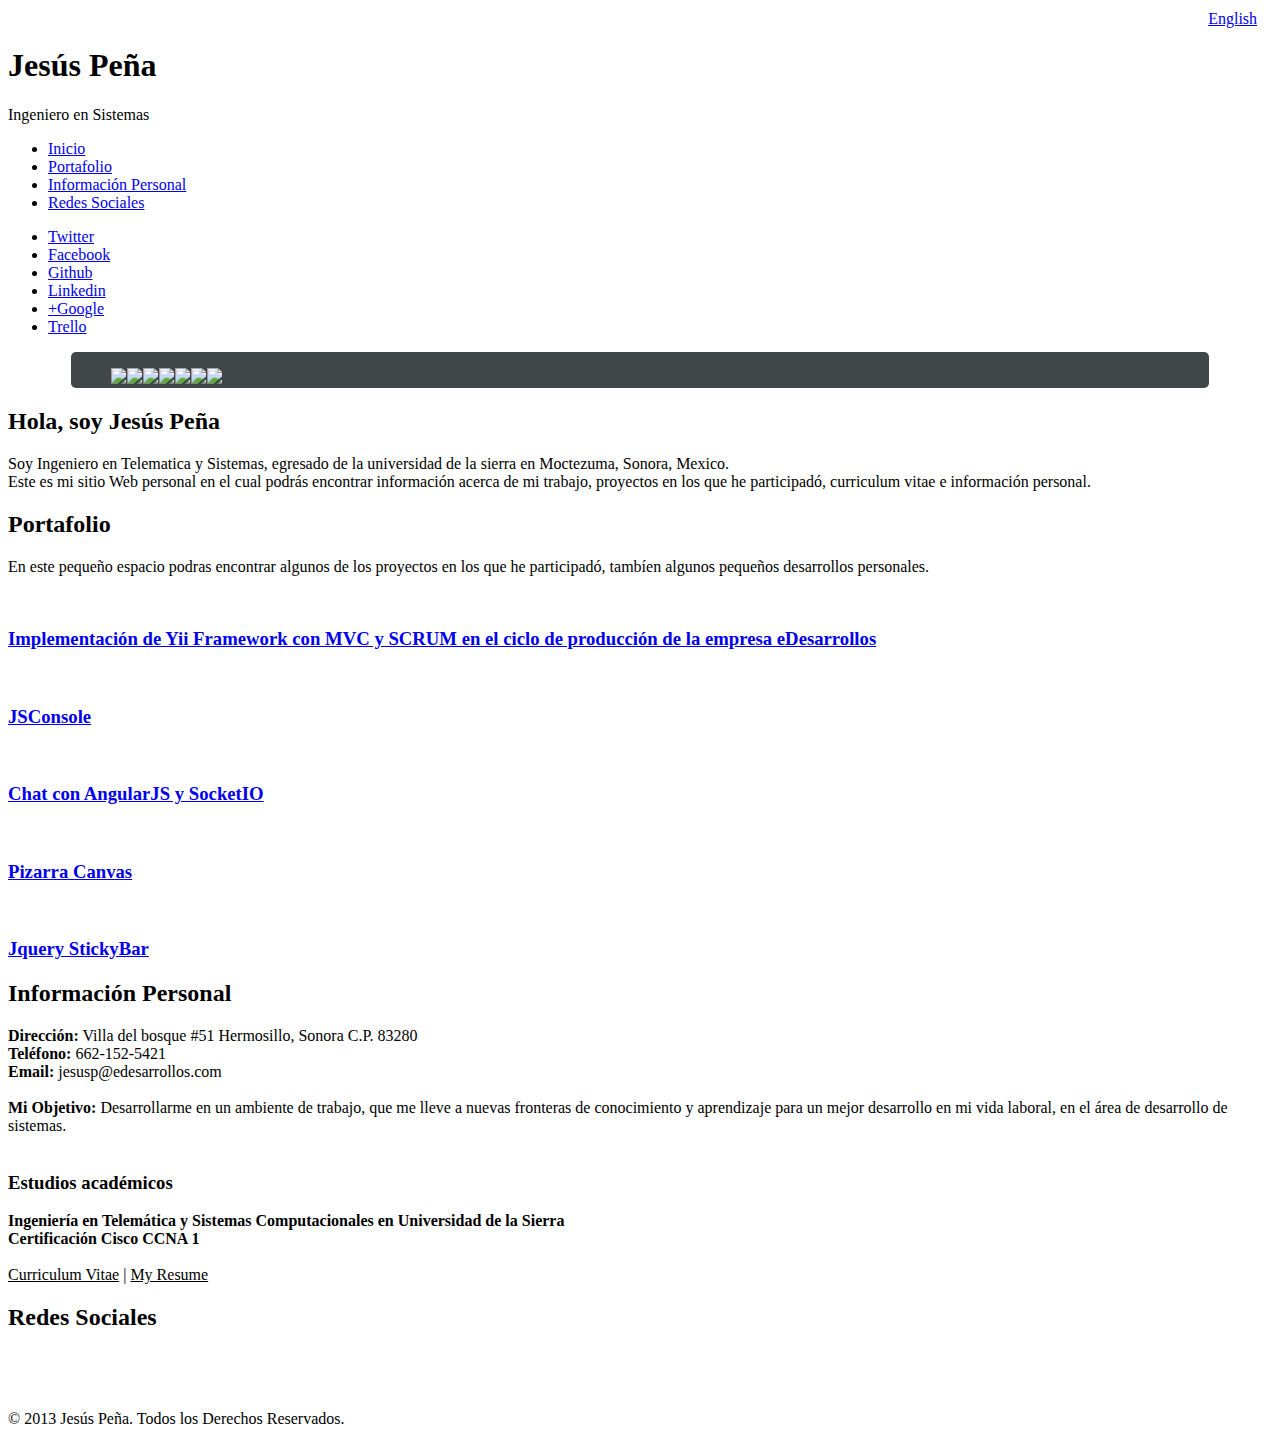
==== index.html @ 82dbad3f "first commit" ====
<!DOCTYPE HTML>
<!--
	Prologue 1.2 by HTML5 UP
	html5up.net | @n33co
	Free for personal and commercial use under the CCA 3.0 license (html5up.net/license)
-->
<html>
	<head>
		<title>Jesús Peña Cadena</title>
		<meta http-equiv="content-type" content="text/html; charset=utf-8" />
		<meta http-equiv="Content-Language" content="es" />
		<meta name="description" content="Sitio Web Personal" />
		<meta name="keywords" content="ingeniero, jesus peña, tepache, sonora" />
		<meta name="author" content="Jesús Peña Cadena" />
		<meta name="robots" content="all" />
		<meta name="copyright" content="JesusP" />
		<meta name="Reply-to" content="jesusp@edesarrollos.com" />
		<base href="http://jesusp.net" />
		<link href="http://fonts.googleapis.com/css?family=Source+Sans+Pro:200,300,400,600" rel="stylesheet" type="text/css" />
		<!--[if lte IE 8]><script src="js/html5shiv.js"></script><![endif]-->
		<script src="js/jquery.min.js"></script>
		<script src="js/skel.min.js"></script>
		<script src="js/skel-panels.min.js"></script>
		<script src="js/init.js"></script>
		<script src="js/unslider.min.js"></script>
		<noscript>
			<link rel="stylesheet" href="css/skel-noscript.css" />
			<link rel="stylesheet" href="css/style.css" />
			<link rel="stylesheet" href="css/style-wide.css" />
		</noscript>
		<!--[if lte IE 9]><link rel="stylesheet" href="css/ie9.css" /><![endif]-->
		<!--[if lte IE 8]><link rel="stylesheet" href="css/ie8.css" /><![endif]-->
	</head>
	<body>
<a class="button scrolly" style="position:absolute; top:5px; left:94%; padding:5px" href="en.html" >English</a>
		<!-- Header -->
			<div id="header" class="skel-panels-fixed">

				<div class="top">

					<!-- Logo -->
						<div id="logo">
							<span class="image avatar48"><img src="images/avatar.jpg" alt="" /></span>
							<h1 id="title">Jesús Peña </h1>
							<span class="byline">Ingeniero en Sistemas</span>
						</div>

					<!-- Nav -->
						<nav id="nav">
							<!--
							
								Prologue's nav expects links in one of two formats:
								
								1. Hash link (scrolls to a different section within the page)
								
								   <li><a href="#foobar" id="foobar-link" class="skel-panels-ignoreHref"><span class="fa fa-whatever-icon-you-want">Foobar</span></a></li>

								2. Standard link (sends the user to another page/site)

								   <li><a href="http://foobar.tld"><span class="fa fa-whatever-icon-you-want">Foobar</span></a></li>
							
							-->
							<ul>
								<li><a href="#top" id="top-link" class="skel-panels-ignoreHref"><span class="fa fa-home">Inicio</span></a></li>
								<li><a href="#portafolio" id="portfolio-link" class="skel-panels-ignoreHref"><span class="fa fa-th">Portafolio</span></a></li>
								<li><a href="#about" id="about-link" class="skel-panels-ignoreHref"><span class="fa fa-user">Información Personal</span></a></li>
								<li><a href="#contact" id="contact-link" class="skel-panels-ignoreHref"><span class="fa fa-globe">Redes Sociales</span></a></li>
							</ul>
						</nav>
						
				</div>
				
				<div class="bottom">

					<!-- Social Icons -->
						<ul class="icons">
							<li><a href="https://twitter.com/_JesusPC" class="fa fa-twitter-square solo"><span>Twitter</span></a></li>
							<li><a href="https://www.facebook.com/JesusPC21" class="fa fa-facebook-square solo"><span>Facebook</span></a></li>
							<li><a href="https://github.com/jesusp/" class="fa fa-github-square solo"><span>Github</span></a></li>
							<li><a href="https://mx.linkedin.com/in/jesuspc" class="fa fa-linkedin-square solo"><span>Linkedin</span></a></li>
							<li><a href="https://plus.google.com/+JesúsPeñaC" class="fa fa-google-plus-square solo"><span>+Google</span></a></li>
							<li><a href="https://trello.com/jesusp_" class="fa fa-trello solo"><span>Trello</span></a></li>
						</ul>
				
				</div>
			
			</div>

		<!-- Main -->
			<div id="main">
			
				<!-- Intro -->
					<section id="top" class="one">
						<div class="container">

						<div style="margin:0 auto; margin-top:5px; border-radius:5px; max-width:90%; height:30%; background:#414749">
							
							<div class="banner">
							<ul>
							<li><img src="images/imagen1.jpg"></li>
							<li><img src="images/imagen2.jpg"></li>
							<li><img src="images/imagen3.jpg"></li>
							<li><img src="images/imagen4.png"></li>
							<li><img src="images/imagen5.png"></li>
							<li><img src="images/imagen6.jpg"></li>
							<li><img src="images/imagen7.png"></li></ul>
							</div>
						</div>
							<header>
								<h2 class="alt">Hola, soy Jesús Peña</h2>
							</header>
							
							<p>Soy Ingeniero en Telematica y Sistemas, egresado de la universidad de la sierra en Moctezuma, Sonora, Mexico.
							<br>Este es mi sitio Web personal en el cual podrás encontrar información acerca de mi trabajo, proyectos en los que he participadó, curriculum vitae e información personal.</p>

							<!--<footer>
								<a href="#portfolio" class="button scrolly">Portafolio</a>
							</footer>-->

						</div>
					</section>
					
					
				<!-- Portfolio -->
					<section id="portafolio" class="two">
						<div class="container">
							<header>
								<h2>Portafolio</h2>
							</header>
							
							<p>En este pequeño espacio podras encontrar algunos de los proyectos en los que he participadó, tambíen algunos pequeños desarrollos personales.</p>
						
							<div class="row">
								<div class="4u">
									<article class="item">
										<a href="files/Proyecto_Estadia.pdf" class="image full">
										<img src="images/yii.png" alt="" /></a>
										<header>
										<a href="files/Proyecto_Estadia.pdf">
											<h3>Implementación de Yii Framework con MVC y SCRUM en el ciclo de producción de la empresa eDesarrollos</h3>
											</a>
										</header>
									</article>
									
								</div>
								<div class="4u">
								<article class="item">
										<a href="http://jsconsole.jesusp.net" class="image full">
										<img src="images/console.png" alt="" /></a>
										<header>
										<a href="http://jsconsole.jesusp.net" >
											<h3>JSConsole</h3>
											</a>
										</header>
									</article>
									
									<article class="item">
										<a href="http://github.com/jesusp/NodeChat" class="image full">
										<img src="images/angularNode.jpg" alt="" /></a>
										<header>
										<a href="http://github.com/jesusp/NodeChat" >
											<h3>Chat con AngularJS y SocketIO</h3>
											</a>
										</header>
									</article>
								</div>
								<div class="4u">
									<article class="item">
										<a href="http://github.com/jesusp/PizarraCanvas" class="image full">
										<img src="images/pizarra.jpg" alt="" /></a>
										<header>
										<a href="http://github.com/jesusp/PizarraCanvas" >
											<h3>Pizarra Canvas</h3>
										</a>
										</header>
									</article>
									<article class="item">
										<a href="http://github.com/jesusp/StickyBar" class="image full">
										<img src="images/stickybar.jpg" alt="" /></a>
										<header>
										<a href="http://github.com/jesusp/StickyBar" >
											<h3>Jquery StickyBar</h3>
											</a>
										</header>
									</article>
								</div>
							
							</div>

						</div>
					</section>

				<!-- About Me -->
					<section id="about" class="three">
						<div class="container">

							<header>
								<h2>Información Personal</h2>
							</header>
							<p style="text-align:left">
							<b>Dirección:</b> Villa del bosque #51 Hermosillo, Sonora C.P. 83280 <br>

							<b>Teléfono:</b> 662-152-5421 <br>
									         
							<b>Email:</b> jesusp@edesarrollos.com<br><br>

							<b>Mi Objetivo:</b> Desarrollarme en un ambiente de trabajo, que me lleve a nuevas fronteras de conocimiento y aprendizaje para un mejor desarrollo en mi vida laboral, en el área de desarrollo de sistemas. <br><br>

							<h3>Estudios académicos</h3>
							<b>Ingeniería en Telemática y Sistemas Computacionales en Universidad de la Sierra</b><br>
							<b> Certificación Cisco CCNA 1</b>
							<br><br>

							<a class="linkk" href="files/Curriculum.pdf">Curriculum Vitae</a> | 
							<a class="linkk" href="files/Resume.pdf">My Resume</a>

							</p>

						</div>
					</section>
			
				<!-- Contact -->
					<section id="contact" class="four">
						<div class="container">

							<header>
								<h2>Redes Sociales</h2>
							</header>
							<div style="width: 100%; margin-left:7%">
								<div class="2u elemento">
									<article class="item">
										<a href="https://mx.linkedin.com/in/jesuspc" class="image full">
											<img src="images/linkedin.png" alt="" />
										</a>
									</article>
								</div>
						
								<div class="2u elemento">
									<article class="item">
										<a href="https://trello.com/jesusp_" class="image full">
											<img src="images/trello.png" alt="" />
										</a>
									</article>
								</div>
						
								<div class="2u elemento">
									<article class="item">
										<a href="https://github.com/jesusp/" class="image full">
											<img src="images/github.png" alt="" />
										</a>
									</article>
								</div>
							
								<div class="2u elemento">
									<article class="item">
										<a href="https://twitter.com/_JesusPC" class="image full">
											<img src="images/twitter.png" alt="" />
										</a>
									</article>
								</div>
							
								<div class="2u elemento">
									<article class="item">
										<a href="https://www.facebook.com/JesusPC21" class="image full">
											<img src="images/facebook.png" alt="" />
										</a>
									</article>
								</div>
							</div>
						</div>
					</section>
			
			</div>

		<!-- Footer -->
			<div id="footer">
				
				<!-- Copyright -->
					<div class="copyright">
						<p>&copy; 2013 Jesús Peña. Todos los Derechos Reservados.</p>
					</div>
				
			</div>

	</body>
</html>
<style type="text/css">
	.linkk{
		color:black;

	}

	.linkk:hover{
		color:blue;
		font-weight: bold;
	}
	.banner { 
		position: relative; 
		overflow: auto; 
		
	}
    .banner li { 
    	list-style: none;
    	max-height: 350px;
    	max-width: 100%;

     }
    .banner ul li { float: left; }
    .banner ul li img{
    	max-width: 90%;
    	max-height: 100%;
    }

    .elemento{
    	display: inline-block !important;
    	width: 13%;
    	margin: 1%;
    }
    @media screen and (max-width:1000px){
    	.elemento{
    		width: 30% !important;
    	}
    }

</style>
<script>
	$(function() {
    $('.banner').unslider({
	speed: 500,               //  The speed to animate each slide (in milliseconds)
	delay: 6000,              //  The delay between slide animations (in milliseconds)
	complete: function() {},  //  A function that gets called after every slide animation
	keys: true,               //  Enable keyboard (left, right) arrow shortcuts
	dots: true,               //  Display dot navigation
	fluid: true             //  Support responsive design. May break non-responsive designs
});
});
</script>
---- css/skel-noscript.css ----
/* Resets (http://meyerweb.com/eric/tools/css/reset/ | v2.0 | 20110126 | License: none (public domain)) */

	html,body,div,span,applet,object,iframe,h1,h2,h3,h4,h5,h6,p,blockquote,pre,a,abbr,acronym,address,big,cite,code,del,dfn,em,img,ins,kbd,q,s,samp,small,strike,strong,sub,sup,tt,var,b,u,i,center,dl,dt,dd,ol,ul,li,fieldset,form,label,legend,table,caption,tbody,tfoot,thead,tr,th,td,article,aside,canvas,details,embed,figure,figcaption,footer,header,hgroup,menu,nav,output,ruby,section,summary,time,mark,audio,video{margin:0;padding:0;border:0;font-size:100%;font:inherit;vertical-align:baseline;}article,aside,details,figcaption,figure,footer,header,hgroup,menu,nav,section{display:block;}body{line-height:1;}ol,ul{list-style:none;}blockquote,q{quotes:none;}blockquote:before,blockquote:after,q:before,q:after{content:'';content:none;}table{border-collapse:collapse;border-spacing:0;}body{-webkit-text-size-adjust:none}

/* Box Model */

	*, *:before, *:after {
		-moz-box-sizing: border-box;
		-webkit-box-sizing: border-box;
		-o-box-sizing: border-box;
		-ms-box-sizing: border-box;
		box-sizing: border-box;
	}

/* Container */

	body {
		min-width: 1200px;
	}

	.container {
		width: 1200px;
		margin-left: auto;
		margin-right: auto;
	}

	/* Modifiers */
	
		.container.small {
			width: 900px;
		}

		.container.big {
			width: 100%;
			max-width: 1500px;
			min-width: 1200px;
		}

/* Grid */

	/* Cells */

		.\31 2u { width: 100% }
		.\31 1u { width: 91.6666666667% }
		.\31 0u { width: 83.3333333333% }
		.\39 u { width: 75% }
		.\38 u { width: 66.6666666667% }
		.\37 u { width: 58.3333333333% }
		.\36 u { width: 50% }
		.\35 u { width: 41.6666666667% }
		.\34 u { width: 33.3333333333% }
		.\33 u { width: 25% }
		.\32 u { width: 16.6666666667% }
		.\31 u { width: 8.3333333333% }
		.\-11u { margin-left: 91.6666666667% }
		.\-10u { margin-left: 83.3333333333% }
		.\-9u { margin-left: 75% }
		.\-8u { margin-left: 66.6666666667% }
		.\-7u { margin-left: 58.3333333333% }
		.\-6u { margin-left: 50% }
		.\-5u { margin-left: 41.6666666667% }
		.\-4u { margin-left: 33.3333333333% }
		.\-3u { margin-left: 25% }
		.\-2u { margin-left: 16.6666666667% }
		.\-1u { margin-left: 8.3333333333% }

		.row > * {
			padding: 40px 0 0 40px;
			float: left;
			-moz-box-sizing: border-box;
			-webkit-box-sizing: border-box;
			-o-box-sizing: border-box;
			-ms-box-sizing: border-box;
			box-sizing: border-box;
		}

		.row + .row > * {
			padding-top: 40px;
		}

		.row {
			margin-left: -40px;
		}

	/* Rows */

		.row:after {
			content: '';
			display: block;
			clear: both;
			height: 0;
		}

		.row:first-child > * {
			padding-top: 0;
		}

		.row > * {
			padding-top: 0;
		}

		/* Modifiers */

			/* Flush */

				.row.flush {
					margin-left: 0;
				}

				.row.flush > * {
					padding: 0 !important;
				}

			/* Quarter */

				.row.quarter > * {
					padding: 10px 0 0 10px;
				}

				.row.quarter + .row.quarter > * {
					padding-top: 10px;
				}

				.row.quarter {
					margin-left: -10px;
				}

			/* Half */

				.row.half > * {
					padding: 20px 0 0 20px;
				}

				.row.half + .row.half > * {
					padding-top: 20px;
				}

				.row.half {
					margin-left: -20px;
				}

			/* One and (a) Half */

				.row.oneandhalf > * {
					padding: 60px 0 0 60px;
				}

				.row.oneandhalf + .row.oneandhalf > * {
					padding-top: 60px;
				}

				.row.oneandhalf {
					margin-left: -60px;
				}

			/* Double */

				.row.double > * {
					padding: 80px 0 0 80px;
				}

				.row.double + .row.double > * {
					padding-top: 80px;
				}

				.row.double {
					margin-left: -80px;
				}
---- css/style.css ----
@charset 'UTF-8';

@font-face{font-family:'FontAwesome';src:url('font/fontawesome-webfont.eot?v=4.0.1');src:url('font/fontawesome-webfont.eot?#iefix&v=4.0.1') format('embedded-opentype'),url('font/fontawesome-webfont.woff?v=4.0.1') format('woff'),url('font/fontawesome-webfont.ttf?v=4.0.1') format('truetype'),url('font/fontawesome-webfont.svg?v=4.0.1#fontawesomeregular') format('svg');font-weight:normal;font-style:normal}

/*
	Prologue 1.2 by HTML5 UP
	html5up.net | @n33co
	Free for personal and commercial use under the CCA 3.0 license (html5up.net/license)
*/

/*********************************************************************************/
/* Basic                                                                         */
/*********************************************************************************/

	body
	{
		background: #fff;
	}

	body,input,textarea,select
	{
		font-family: 'Source Sans Pro', sans-serif;
		font-size: 19pt;
		font-weight: 300;
		line-height: 1.75em;
		color: #2B2B2B;
		-webkit-text-stroke: 0.15px;
	}

	h1,h2,h3,h4,h5,h6
	{
		font-weight: 200;
		color: #666;
		line-height: 1.5em;
	}
	
		h1 a, h2 a, h3 a, h4 a, h5 a, h6 a
		{
			color: inherit;
			text-decoration: none;
		}

		h1 strong, h2 strong, h3 strong, h4 strong, h5 strong, h6 strong
		{
			font-weight: 300;
		}
		
		h2
		{
			font-size: 2em;
			letter-spacing: -1px;
		}
		
			h2.alt
			{
				color: #888;
			}
			
			h2.alt strong
			{
				color: #666;
			}

		h3
		{
			font-size: 1.5em;
		}

	header
	{
		margin: 0 0 2em 0;
	}

	footer
	{
		margin: 2em 0 0 0;
	}

	strong, b
	{
		font-weight: 300;
		color: #666;
	}
	
	em, i
	{
		font-style: italic;
	}

	a
	{
		text-decoration: none;
		color: inherit;
		border-bottom: dotted 1px rgba(128,128,128,0.5);
		-moz-transition: color 0.35s ease-in-out, border-bottom-color 0.35s ease-in-out;
		-webkit-transition: color 0.35s ease-in-out, border-bottom-color 0.35s ease-in-out;
		-o-transition: color 0.35s ease-in-out, border-bottom-color 0.35s ease-in-out;
		-ms-transition: color 0.35s ease-in-out, border-bottom-color 0.35s ease-in-out;
		transition: color 0.35s ease-in-out, border-bottom-color 0.35s ease-in-out;
		outline: 0;
	}

		a:hover
		{
			color: #2B3492;
			border-bottom-color: rgba(255,255,255,0);
		}

	sub
	{
		position: relative;
		top: 0.5em;
		font-size: 0.8em;
	}
	
	sup
	{
		position: relative;
		top: -0.5em;
		font-size: 0.8em;
	}
	
	hr
	{
		border: 0;
		border-top: solid 1px #ddd;
	}
	
	blockquote
	{
		border-left: solid 0.5em #ddd;
		padding: 1em 0 1em 2em;
		font-style: italic;
	}
	
	p, ul, ol, dl, table
	{
		margin-bottom: 2em;
	}

	br.clear
	{
		clear: both;
	}

	/* Sections/Articles */
	
		section,
		article
		{
			margin-bottom: 3em;
		}
		
		section > :last-child,
		article > :last-child,
		section > .container > :last-child,
		article > .container > :last-child
		{
			margin-bottom: 0;
		}

		section:last-child,
		article:last-child
		{
			margin-bottom: 0;
		}

		.row > section,
		.row > article
		{
			margin-bottom: 0;
		}

	/* Images */

		.image
		{
			display: inline-block;
			border: 0;
		}
		
			.image img
			{
				display: block;
				width: 100%;
			}
			
			.image.avatar48
			{
				width: 68px;
				height: 68px;
				background: #f00;
			}
			
				.image.avatar48 img
				{
					width: 100%;
					height: 100%;
				}

			.image.full
			{
				display: block;
				width: 100%;
			}
			
			.image.featured
			{
				display: block;
				width: 100%;
				margin: 0 0 2em 0;
			}
			
			.image.left
			{
				float: left;
				margin: 0 2em 2em 0;
			}
			
			.image.centered
			{
				display: block;
				margin: 0 0 2em 0;
			}

				.image.centered img
				{
					margin: 0 auto;
					width: auto;
				}

	/* Lists */

		ul.default
		{
			list-style: disc;
			padding-left: 1em;
		}
		
			ul.default li
			{
				padding-left: 0.5em;
			}		

		ul.icons
		{
			cursor: default;
		}	
		
			ul.icons li
			{
				display: inline-block;
			}
			
				ul.icons a
				{
					display: inline-block;
					width: 2em;
					height: 2em;
					line-height: 2em;
					text-align: center;
					border: 0;
				}

		ul.menu
		{
			cursor: default;
		}
		
			ul.menu li
			{
				display: inline-block;
				line-height: 1em;
				border-left: solid 1px rgba(128,128,128,0.35);
				padding: 0 0 0 0.5em;
				margin: 0 0 0 0.5em;
			}
			
			ul.menu li:first-child
			{
				border-left: 0;
				padding-left: 0;
				margin-left: 0;
			}

		ol.default
		{
			list-style: decimal;
			padding-left: 1.25em;
		}

			ol.default li
			{
				padding-left: 0.25em;
			}

	/* Forms */

		form
		{
		}
		
			form label
			{
				display: block;
				text-align: left;
				margin-bottom: 0.5em;
			}
		
			form input.text,
			form select,
			form textarea
			{
				position: relative;
				-webkit-appearance: none;
				display: block;
				border: 0;
				background: #fff;
				background: rgba(255,255,255,0.75);
				width: 100%;
				border-radius: 0.35em;
				padding: 0.75em 1em 0.75em 1em;
				box-shadow: inset 0 0.1em 0.1em 0 rgba(0,0,0,0.05);
				border: solid 1px rgba(0,0,0,0.15);
				-moz-transition: all 0.35s ease-in-out;
				-webkit-transition: all 0.35s ease-in-out;
				-o-transition: all 0.35s ease-in-out;
				-ms-transition: all 0.35s ease-in-out;
				transition: all 0.35s ease-in-out;
			}

				form input.text:hover,
				form select:hover,
				form textarea:hover
				{
				}

				form input.text:focus,
				form select:focus,
				form textarea:focus
				{
					box-shadow: 0 0 2px 1px #8ededc;
					background: #fff;
				}
				
				form textarea
				{
					min-height: 14em;
				}

				form .formerize-placeholder
				{
					color: #555 !important;
				}

				form ::-webkit-input-placeholder
				{
					color: #555 !important;
				}

				form :-moz-placeholder
				{
					color: #555 !important;
				}

				form ::-moz-placeholder
				{
					color: #555 !important;
				}

				form :-ms-input-placeholder
				{
					color: #555 !important;
				}

				form ::-moz-focus-inner
				{
					border: 0;
				}
			
	/* Tables */
	
		table
		{
			width: 100%;
		}
		
			table.default
			{
				width: 100%;
				text-align: left;
			}
			
				table.default tbody tr:nth-child(2n+2)
				{
					background: #f4f4f4;
				}
				
				table.default td
				{
					padding: 0.5em 1em 0.5em 1em;
				}
				
				table.default th
				{
					text-align: left;
					padding: 0.5em 1em 0.5em 1em;
					color: #fff;
					background: #222729 url('images/overlay.png');
				}
			
				table.default thead
				{
					background: #444;
					color: #fff;
				}
				
				table.default tfoot
				{
					background: #eee;
				}
				
				table.default tbody
				{
				}

	/* Buttons */
		
		.button
		{
			position: relative;
			display: inline-block;
			border-radius: 0.35em;
			color: #fff !important;
			text-decoration: none;
			padding: 0.75em 2.5em 0.75em 2.5em;
			background-color: #8ebebc;
			border: 0;
			cursor: pointer;
			background-image: -moz-linear-gradient(top, rgba(0,0,0,0), rgba(0,0,0,0.15)), url('images/overlay.png');
			background-image: -webkit-linear-gradient(top, rgba(0,0,0,0), rgba(0,0,0,0.15)), url('images/overlay.png');
			background-image: -o-linear-gradient(top, rgba(0,0,0,0), rgba(0,0,0,0.15)), url('images/overlay.png');
			background-image: -ms-linear-gradient(top, rgba(0,0,0,0), rgba(0,0,0,0.15)), url('images/overlay.png');
			background-image: linear-gradient(top, rgba(0,0,0,0), rgba(0,0,0,0.15)), url('images/overlay.png');			
			-moz-transition: background-color 0.35s ease-in-out;
			-webkit-transition: background-color 0.35s ease-in-out;
			-o-transition: background-color 0.35s ease-in-out;
			-ms-transition: background-color 0.35s ease-in-out;
			transition: background-color 0.35s ease-in-out;
		}

			.button:hover
			{
				background-color: #9ececc;
			}
			
			.button:active
			{
				background-color: #7eaeac;
			}
		
	/* Item */
	
		.item
		{
			box-shadow: 0 0.05em 0.15em 0 rgba(0,0,0,0.05);
			margin-bottom: 40px;
		}
		
			.item header
			{
				background: #fff;
				margin: 0;
				padding: 1em 0 1em 0;
				font-size: 0.8em;
			}

				.item header h3
				{
					font-size: 1em;
				}

/*********************************************************************************/
/* Icons                                                                         */
/* Powered by Font Awesome by Dave Gandy | http://fontawesome.io                 */
/* Licensed under the SIL OFL 1.1 (font), MIT (CSS)                              */
/*********************************************************************************/

	.fa
	{
		text-decoration: none;
	}

		.fa.solo
		{
		}
		
			.fa.solo span
			{
				display: none;
			}

		.fa:before
		{
			display:inline-block;
			font-family: FontAwesome;
			font-size: 1.25em;
			text-decoration: none;
			font-style: normal;
			font-weight: normal;
			line-height: 1;
			-webkit-font-smoothing:antialiased;
			-moz-osx-font-smoothing:grayscale;
		}

		.fa-lg{font-size:1.3333333333333333em;line-height:.75em;vertical-align:-15%}
		.fa-2x{font-size:2em}
		.fa-3x{font-size:3em}
		.fa-4x{font-size:4em}
		.fa-5x{font-size:5em}
		.fa-fw{width:1.2857142857142858em;text-align:center}
		.fa-ul{padding-left:0;margin-left:2.142857142857143em;list-style-type:none}.fa-ul>li{position:relative}
		.fa-li{position:absolute;left:-2.142857142857143em;width:2.142857142857143em;top:.14285714285714285em;text-align:center}.fa-li.fa-lg{left:-1.8571428571428572em}
		.fa-border{padding:.2em .25em .15em;border:solid .08em #eee;border-radius:.1em}
		.pull-right{float:right}
		.pull-left{float:left}
		.fa.pull-left{margin-right:.3em}
		.fa.pull-right{margin-left:.3em}
		.fa-spin{-webkit-animation:spin 2s infinite linear;-moz-animation:spin 2s infinite linear;-o-animation:spin 2s infinite linear;animation:spin 2s infinite linear}
		@-moz-keyframes spin{0%{-moz-transform:rotate(0deg)} 100%{-moz-transform:rotate(359deg)}}@-webkit-keyframes spin{0%{-webkit-transform:rotate(0deg)} 100%{-webkit-transform:rotate(359deg)}}@-o-keyframes spin{0%{-o-transform:rotate(0deg)} 100%{-o-transform:rotate(359deg)}}@-ms-keyframes spin{0%{-ms-transform:rotate(0deg)} 100%{-ms-transform:rotate(359deg)}}@keyframes spin{0%{transform:rotate(0deg)} 100%{transform:rotate(359deg)}}.fa-rotate-90{filter:progid:DXImageTransform.Microsoft.BasicImage(rotation=1);-webkit-transform:rotate(90deg);-moz-transform:rotate(90deg);-ms-transform:rotate(90deg);-o-transform:rotate(90deg);transform:rotate(90deg)}
		.fa-rotate-180{filter:progid:DXImageTransform.Microsoft.BasicImage(rotation=2);-webkit-transform:rotate(180deg);-moz-transform:rotate(180deg);-ms-transform:rotate(180deg);-o-transform:rotate(180deg);transform:rotate(180deg)}
		.fa-rotate-270{filter:progid:DXImageTransform.Microsoft.BasicImage(rotation=3);-webkit-transform:rotate(270deg);-moz-transform:rotate(270deg);-ms-transform:rotate(270deg);-o-transform:rotate(270deg);transform:rotate(270deg)}
		.fa-flip-horizontal{filter:progid:DXImageTransform.Microsoft.BasicImage(rotation=0, mirror=1);-webkit-transform:scale(-1, 1);-moz-transform:scale(-1, 1);-ms-transform:scale(-1, 1);-o-transform:scale(-1, 1);transform:scale(-1, 1)}
		.fa-flip-vertical{filter:progid:DXImageTransform.Microsoft.BasicImage(rotation=2, mirror=1);-webkit-transform:scale(1, -1);-moz-transform:scale(1, -1);-ms-transform:scale(1, -1);-o-transform:scale(1, -1);transform:scale(1, -1)}
		.fa-stack{position:relative;display:inline-block;width:2em;height:2em;line-height:2em;vertical-align:middle}
		.fa-stack-1x,.fa-stack-2x{position:absolute;left:0;width:100%;text-align:center}
		.fa-stack-1x{line-height:inherit}
		.fa-stack-2x{font-size:2em}
		.fa-inverse{color:#fff}
		.fa-glass:before{content:"\f000"}
		.fa-music:before{content:"\f001"}
		.fa-search:before{content:"\f002"}
		.fa-envelope-o:before{content:"\f003"}
		.fa-heart:before{content:"\f004"}
		.fa-star:before{content:"\f005"}
		.fa-star-o:before{content:"\f006"}
		.fa-user:before{content:"\f007"}
		.fa-film:before{content:"\f008"}
		.fa-th-large:before{content:"\f009"}
		.fa-th:before{content:"\f00a"}
		.fa-th-list:before{content:"\f00b"}
		.fa-check:before{content:"\f00c"}
		.fa-times:before{content:"\f00d"}
		.fa-search-plus:before{content:"\f00e"}
		.fa-search-minus:before{content:"\f010"}
		.fa-power-off:before{content:"\f011"}
		.fa-signal:before{content:"\f012"}
		.fa-gear:before,.fa-cog:before{content:"\f013"}
		.fa-trash-o:before{content:"\f014"}
		.fa-home:before{content:"\f015"}
		.fa-file-o:before{content:"\f016"}
		.fa-clock-o:before{content:"\f017"}
		.fa-road:before{content:"\f018"}
		.fa-download:before{content:"\f019"}
		.fa-arrow-circle-o-down:before{content:"\f01a"}
		.fa-arrow-circle-o-up:before{content:"\f01b"}
		.fa-inbox:before{content:"\f01c"}
		.fa-play-circle-o:before{content:"\f01d"}
		.fa-rotate-right:before,.fa-repeat:before{content:"\f01e"}
		.fa-refresh:before{content:"\f021"}
		.fa-list-alt:before{content:"\f022"}
		.fa-lock:before{content:"\f023"}
		.fa-flag:before{content:"\f024"}
		.fa-headphones:before{content:"\f025"}
		.fa-volume-off:before{content:"\f026"}
		.fa-volume-down:before{content:"\f027"}
		.fa-volume-up:before{content:"\f028"}
		.fa-qrcode:before{content:"\f029"}
		.fa-barcode:before{content:"\f02a"}
		.fa-tag:before{content:"\f02b"}
		.fa-tags:before{content:"\f02c"}
		.fa-book:before{content:"\f02d"}
		.fa-bookmark:before{content:"\f02e"}
		.fa-print:before{content:"\f02f"}
		.fa-camera:before{content:"\f030"}
		.fa-font:before{content:"\f031"}
		.fa-bold:before{content:"\f032"}
		.fa-italic:before{content:"\f033"}
		.fa-text-height:before{content:"\f034"}
		.fa-text-width:before{content:"\f035"}
		.fa-align-left:before{content:"\f036"}
		.fa-align-center:before{content:"\f037"}
		.fa-align-right:before{content:"\f038"}
		.fa-align-justify:before{content:"\f039"}
		.fa-list:before{content:"\f03a"}
		.fa-dedent:before,.fa-outdent:before{content:"\f03b"}
		.fa-indent:before{content:"\f03c"}
		.fa-video-camera:before{content:"\f03d"}
		.fa-picture-o:before{content:"\f03e"}
		.fa-pencil:before{content:"\f040"}
		.fa-map-marker:before{content:"\f041"}
		.fa-adjust:before{content:"\f042"}
		.fa-tint:before{content:"\f043"}
		.fa-edit:before,.fa-pencil-square-o:before{content:"\f044"}
		.fa-share-square-o:before{content:"\f045"}
		.fa-check-square-o:before{content:"\f046"}
		.fa-move:before{content:"\f047"}
		.fa-step-backward:before{content:"\f048"}
		.fa-fast-backward:before{content:"\f049"}
		.fa-backward:before{content:"\f04a"}
		.fa-play:before{content:"\f04b"}
		.fa-pause:before{content:"\f04c"}
		.fa-stop:before{content:"\f04d"}
		.fa-forward:before{content:"\f04e"}
		.fa-fast-forward:before{content:"\f050"}
		.fa-step-forward:before{content:"\f051"}
		.fa-eject:before{content:"\f052"}
		.fa-chevron-left:before{content:"\f053"}
		.fa-chevron-right:before{content:"\f054"}
		.fa-plus-circle:before{content:"\f055"}
		.fa-minus-circle:before{content:"\f056"}
		.fa-times-circle:before{content:"\f057"}
		.fa-check-circle:before{content:"\f058"}
		.fa-question-circle:before{content:"\f059"}
		.fa-info-circle:before{content:"\f05a"}
		.fa-crosshairs:before{content:"\f05b"}
		.fa-times-circle-o:before{content:"\f05c"}
		.fa-check-circle-o:before{content:"\f05d"}
		.fa-ban:before{content:"\f05e"}
		.fa-arrow-left:before{content:"\f060"}
		.fa-arrow-right:before{content:"\f061"}
		.fa-arrow-up:before{content:"\f062"}
		.fa-arrow-down:before{content:"\f063"}
		.fa-mail-forward:before,.fa-share:before{content:"\f064"}
		.fa-resize-full:before{content:"\f065"}
		.fa-resize-small:before{content:"\f066"}
		.fa-plus:before{content:"\f067"}
		.fa-minus:before{content:"\f068"}
		.fa-asterisk:before{content:"\f069"}
		.fa-exclamation-circle:before{content:"\f06a"}
		.fa-gift:before{content:"\f06b"}
		.fa-leaf:before{content:"\f06c"}
		.fa-fire:before{content:"\f06d"}
		.fa-eye:before{content:"\f06e"}
		.fa-eye-slash:before{content:"\f070"}
		.fa-warning:before,.fa-exclamation-triangle:before{content:"\f071"}
		.fa-plane:before{content:"\f072"}
		.fa-calendar:before{content:"\f073"}
		.fa-random:before{content:"\f074"}
		.fa-comment:before{content:"\f075"}
		.fa-magnet:before{content:"\f076"}
		.fa-chevron-up:before{content:"\f077"}
		.fa-chevron-down:before{content:"\f078"}
		.fa-retweet:before{content:"\f079"}
		.fa-shopping-cart:before{content:"\f07a"}
		.fa-folder:before{content:"\f07b"}
		.fa-folder-open:before{content:"\f07c"}
		.fa-resize-vertical:before{content:"\f07d"}
		.fa-resize-horizontal:before{content:"\f07e"}
		.fa-bar-chart-o:before{content:"\f080"}
		.fa-twitter-square:before{content:"\f081"}
		.fa-facebook-square:before{content:"\f082"}
		.fa-camera-retro:before{content:"\f083"}
		.fa-key:before{content:"\f084"}
		.fa-gears:before,.fa-cogs:before{content:"\f085"}
		.fa-comments:before{content:"\f086"}
		.fa-thumbs-o-up:before{content:"\f087"}
		.fa-thumbs-o-down:before{content:"\f088"}
		.fa-star-half:before{content:"\f089"}
		.fa-heart-o:before{content:"\f08a"}
		.fa-sign-out:before{content:"\f08b"}
		.fa-linkedin-square:before{content:"\f08c"}
		.fa-thumb-tack:before{content:"\f08d"}
		.fa-external-link:before{content:"\f08e"}
		.fa-sign-in:before{content:"\f090"}
		.fa-trophy:before{content:"\f091"}
		.fa-github-square:before{content:"\f092"}
		.fa-upload:before{content:"\f093"}
		.fa-lemon-o:before{content:"\f094"}
		.fa-phone:before{content:"\f095"}
		.fa-square-o:before{content:"\f096"}
		.fa-bookmark-o:before{content:"\f097"}
		.fa-phone-square:before{content:"\f098"}
		.fa-twitter:before{content:"\f099"}
		.fa-facebook:before{content:"\f09a"}
		.fa-github:before{content:"\f09b"}
		.fa-unlock:before{content:"\f09c"}
		.fa-credit-card:before{content:"\f09d"}
		.fa-rss:before{content:"\f09e"}
		.fa-hdd-o:before{content:"\f0a0"}
		.fa-bullhorn:before{content:"\f0a1"}
		.fa-bell:before{content:"\f0f3"}
		.fa-certificate:before{content:"\f0a3"}
		.fa-hand-o-right:before{content:"\f0a4"}
		.fa-hand-o-left:before{content:"\f0a5"}
		.fa-hand-o-up:before{content:"\f0a6"}
		.fa-hand-o-down:before{content:"\f0a7"}
		.fa-arrow-circle-left:before{content:"\f0a8"}
		.fa-arrow-circle-right:before{content:"\f0a9"}
		.fa-arrow-circle-up:before{content:"\f0aa"}
		.fa-arrow-circle-down:before{content:"\f0ab"}
		.fa-globe:before{content:"\f0ac"}
		.fa-wrench:before{content:"\f0ad"}
		.fa-tasks:before{content:"\f0ae"}
		.fa-filter:before{content:"\f0b0"}
		.fa-briefcase:before{content:"\f0b1"}
		.fa-fullscreen:before{content:"\f0b2"}
		.fa-group:before{content:"\f0c0"}
		.fa-chain:before,.fa-link:before{content:"\f0c1"}
		.fa-cloud:before{content:"\f0c2"}
		.fa-flask:before{content:"\f0c3"}
		.fa-cut:before,.fa-scissors:before{content:"\f0c4"}
		.fa-copy:before,.fa-files-o:before{content:"\f0c5"}
		.fa-paperclip:before{content:"\f0c6"}
		.fa-save:before,.fa-floppy-o:before{content:"\f0c7"}
		.fa-square:before{content:"\f0c8"}
		.fa-reorder:before{content:"\f0c9"}
		.fa-list-ul:before{content:"\f0ca"}
		.fa-list-ol:before{content:"\f0cb"}
		.fa-strikethrough:before{content:"\f0cc"}
		.fa-underline:before{content:"\f0cd"}
		.fa-table:before{content:"\f0ce"}
		.fa-magic:before{content:"\f0d0"}
		.fa-truck:before{content:"\f0d1"}
		.fa-pinterest:before{content:"\f0d2"}
		.fa-pinterest-square:before{content:"\f0d3"}
		.fa-google-plus-square:before{content:"\f0d4"}
		.fa-google-plus:before{content:"\f0d5"}
		.fa-money:before{content:"\f0d6"}
		.fa-caret-down:before{content:"\f0d7"}
		.fa-caret-up:before{content:"\f0d8"}
		.fa-caret-left:before{content:"\f0d9"}
		.fa-caret-right:before{content:"\f0da"}
		.fa-columns:before{content:"\f0db"}
		.fa-unsorted:before,.fa-sort:before{content:"\f0dc"}
		.fa-sort-down:before,.fa-sort-asc:before{content:"\f0dd"}
		.fa-sort-up:before,.fa-sort-desc:before{content:"\f0de"}
		.fa-envelope:before{content:"\f0e0"}
		.fa-linkedin:before{content:"\f0e1"}
		.fa-rotate-left:before,.fa-undo:before{content:"\f0e2"}
		.fa-legal:before,.fa-gavel:before{content:"\f0e3"}
		.fa-dashboard:before,.fa-tachometer:before{content:"\f0e4"}
		.fa-comment-o:before{content:"\f0e5"}
		.fa-comments-o:before{content:"\f0e6"}
		.fa-flash:before,.fa-bolt:before{content:"\f0e7"}
		.fa-sitemap:before{content:"\f0e8"}
		.fa-umbrella:before{content:"\f0e9"}
		.fa-paste:before,.fa-clipboard:before{content:"\f0ea"}
		.fa-lightbulb-o:before{content:"\f0eb"}
		.fa-exchange:before{content:"\f0ec"}
		.fa-cloud-download:before{content:"\f0ed"}
		.fa-cloud-upload:before{content:"\f0ee"}
		.fa-user-md:before{content:"\f0f0"}
		.fa-stethoscope:before{content:"\f0f1"}
		.fa-suitcase:before{content:"\f0f2"}
		.fa-bell-o:before{content:"\f0a2"}
		.fa-coffee:before{content:"\f0f4"}
		.fa-cutlery:before{content:"\f0f5"}
		.fa-file-text-o:before{content:"\f0f6"}
		.fa-building:before{content:"\f0f7"}
		.fa-hospital:before{content:"\f0f8"}
		.fa-ambulance:before{content:"\f0f9"}
		.fa-medkit:before{content:"\f0fa"}
		.fa-fighter-jet:before{content:"\f0fb"}
		.fa-beer:before{content:"\f0fc"}
		.fa-h-square:before{content:"\f0fd"}
		.fa-plus-square:before{content:"\f0fe"}
		.fa-angle-double-left:before{content:"\f100"}
		.fa-angle-double-right:before{content:"\f101"}
		.fa-angle-double-up:before{content:"\f102"}
		.fa-angle-double-down:before{content:"\f103"}
		.fa-angle-left:before{content:"\f104"}
		.fa-angle-right:before{content:"\f105"}
		.fa-angle-up:before{content:"\f106"}
		.fa-angle-down:before{content:"\f107"}
		.fa-desktop:before{content:"\f108"}
		.fa-laptop:before{content:"\f109"}
		.fa-tablet:before{content:"\f10a"}
		.fa-mobile-phone:before,.fa-mobile:before{content:"\f10b"}
		.fa-circle-o:before{content:"\f10c"}
		.fa-quote-left:before{content:"\f10d"}
		.fa-quote-right:before{content:"\f10e"}
		.fa-spinner:before{content:"\f110"}
		.fa-circle:before{content:"\f111"}
		.fa-mail-reply:before,.fa-reply:before{content:"\f112"}
		.fa-github-alt:before{content:"\f113"}
		.fa-folder-o:before{content:"\f114"}
		.fa-folder-open-o:before{content:"\f115"}
		.fa-expand-o:before{content:"\f116"}
		.fa-collapse-o:before{content:"\f117"}
		.fa-smile-o:before{content:"\f118"}
		.fa-frown-o:before{content:"\f119"}
		.fa-meh-o:before{content:"\f11a"}
		.fa-gamepad:before{content:"\f11b"}
		.fa-keyboard-o:before{content:"\f11c"}
		.fa-flag-o:before{content:"\f11d"}
		.fa-flag-checkered:before{content:"\f11e"}
		.fa-terminal:before{content:"\f120"}
		.fa-code:before{content:"\f121"}
		.fa-reply-all:before{content:"\f122"}
		.fa-mail-reply-all:before{content:"\f122"}
		.fa-star-half-empty:before,.fa-star-half-full:before,.fa-star-half-o:before{content:"\f123"}
		.fa-location-arrow:before{content:"\f124"}
		.fa-crop:before{content:"\f125"}
		.fa-code-fork:before{content:"\f126"}
		.fa-unlink:before,.fa-chain-broken:before{content:"\f127"}
		.fa-question:before{content:"\f128"}
		.fa-info:before{content:"\f129"}
		.fa-exclamation:before{content:"\f12a"}
		.fa-superscript:before{content:"\f12b"}
		.fa-subscript:before{content:"\f12c"}
		.fa-eraser:before{content:"\f12d"}
		.fa-puzzle-piece:before{content:"\f12e"}
		.fa-microphone:before{content:"\f130"}
		.fa-microphone-slash:before{content:"\f131"}
		.fa-shield:before{content:"\f132"}
		.fa-calendar-o:before{content:"\f133"}
		.fa-fire-extinguisher:before{content:"\f134"}
		.fa-rocket:before{content:"\f135"}
		.fa-maxcdn:before{content:"\f136"}
		.fa-chevron-circle-left:before{content:"\f137"}
		.fa-chevron-circle-right:before{content:"\f138"}
		.fa-chevron-circle-up:before{content:"\f139"}
		.fa-chevron-circle-down:before{content:"\f13a"}
		.fa-html5:before{content:"\f13b"}
		.fa-css3:before{content:"\f13c"}
		.fa-anchor:before{content:"\f13d"}
		.fa-unlock-o:before{content:"\f13e"}
		.fa-bullseye:before{content:"\f140"}
		.fa-ellipsis-horizontal:before{content:"\f141"}
		.fa-ellipsis-vertical:before{content:"\f142"}
		.fa-rss-square:before{content:"\f143"}
		.fa-play-circle:before{content:"\f144"}
		.fa-ticket:before{content:"\f145"}
		.fa-minus-square:before{content:"\f146"}
		.fa-minus-square-o:before{content:"\f147"}
		.fa-level-up:before{content:"\f148"}
		.fa-level-down:before{content:"\f149"}
		.fa-check-square:before{content:"\f14a"}
		.fa-pencil-square:before{content:"\f14b"}
		.fa-external-link-square:before{content:"\f14c"}
		.fa-share-square:before{content:"\f14d"}
		.fa-compass:before{content:"\f14e"}
		.fa-toggle-down:before,.fa-caret-square-o-down:before{content:"\f150"}
		.fa-toggle-up:before,.fa-caret-square-o-up:before{content:"\f151"}
		.fa-toggle-right:before,.fa-caret-square-o-right:before{content:"\f152"}
		.fa-euro:before,.fa-eur:before{content:"\f153"}
		.fa-gbp:before{content:"\f154"}
		.fa-dollar:before,.fa-usd:before{content:"\f155"}
		.fa-rupee:before,.fa-inr:before{content:"\f156"}
		.fa-cny:before,.fa-rmb:before,.fa-yen:before,.fa-jpy:before{content:"\f157"}
		.fa-ruble:before,.fa-rouble:before,.fa-rub:before{content:"\f158"}
		.fa-won:before,.fa-krw:before{content:"\f159"}
		.fa-bitcoin:before,.fa-btc:before{content:"\f15a"}
		.fa-file:before{content:"\f15b"}
		.fa-file-text:before{content:"\f15c"}
		.fa-sort-alpha-asc:before{content:"\f15d"}
		.fa-sort-alpha-desc:before{content:"\f15e"}
		.fa-sort-amount-asc:before{content:"\f160"}
		.fa-sort-amount-desc:before{content:"\f161"}
		.fa-sort-numeric-asc:before{content:"\f162"}
		.fa-sort-numeric-desc:before{content:"\f163"}
		.fa-thumbs-up:before{content:"\f164"}
		.fa-thumbs-down:before{content:"\f165"}
		.fa-youtube-square:before{content:"\f166"}
		.fa-youtube:before{content:"\f167"}
		.fa-xing:before{content:"\f168"}
		.fa-xing-square:before{content:"\f169"}
		.fa-youtube-play:before{content:"\f16a"}
		.fa-dropbox:before{content:"\f16b"}
		.fa-stack-overflow:before{content:"\f16c"}
		.fa-instagram:before{content:"\f16d"}
		.fa-flickr:before{content:"\f16e"}
		.fa-adn:before{content:"\f170"}
		.fa-bitbucket:before{content:"\f171"}
		.fa-bitbucket-square:before{content:"\f172"}
		.fa-tumblr:before{content:"\f173"}
		.fa-tumblr-square:before{content:"\f174"}
		.fa-long-arrow-down:before{content:"\f175"}
		.fa-long-arrow-up:before{content:"\f176"}
		.fa-long-arrow-left:before{content:"\f177"}
		.fa-long-arrow-right:before{content:"\f178"}
		.fa-apple:before{content:"\f179"}
		.fa-windows:before{content:"\f17a"}
		.fa-android:before{content:"\f17b"}
		.fa-linux:before{content:"\f17c"}
		.fa-dribbble:before{content:"\f17d"}
		.fa-skype:before{content:"\f17e"}
		.fa-foursquare:before{content:"\f180"}
		.fa-trello:before{content:"\f181"}
		.fa-female:before{content:"\f182"}
		.fa-male:before{content:"\f183"}
		.fa-gittip:before{content:"\f184"}
		.fa-sun-o:before{content:"\f185"}
		.fa-moon-o:before{content:"\f186"}
		.fa-archive:before{content:"\f187"}
		.fa-bug:before{content:"\f188"}
		.fa-vk:before{content:"\f189"}
		.fa-weibo:before{content:"\f18a"}
		.fa-renren:before{content:"\f18b"}
		.fa-pagelines:before{content:"\f18c"}
		.fa-stack-exchange:before{content:"\f18d"}
		.fa-arrow-circle-o-right:before{content:"\f18e"}
		.fa-arrow-circle-o-left:before{content:"\f190"}
		.fa-toggle-left:before,.fa-caret-square-o-left:before{content:"\f191"}
		.fa-dot-circle-o:before{content:"\f192"}
		.fa-wheelchair:before{content:"\f193"}
		.fa-vimeo-square:before{content:"\f194"}
		.fa-turkish-lira:before,.fa-try:before{content:"\f195"}

/*********************************************************************************/
/* Header                                                                        */
/*********************************************************************************/
	
	#header
	{
		position: fixed;
		top: 0;
		left: 0;
		width: 375px;
		height: 100%;
		color: #fff;
		background: #222729 url('images/overlay.png');
		box-shadow: inset -0.25em 0 0.25em 0 rgba(0,0,0,0.125);
		text-align: right;
	}
	
		#header .top
		{
			position: absolute;
			left: 0;
			top: 0;
			width: 100%;
		}
	
		#header .bottom
		{
			position: absolute;
			left: 0;
			bottom: 0;
			width: 100%;
		}

		#header .icons
		{
			font-size: 0.8em;
			margin: 0 0 1em 0;
			text-align: center;
		}
		
			#header .icons a
			{
				color: #41484c;
				-moz-transition: color 0.35s ease-in-out;
				-webkit-transition: color 0.35s ease-in-out;
				-o-transition: color 0.35s ease-in-out;
				-ms-transition: color 0.35s ease-in-out;
				transition: color 0.35s ease-in-out;
			}
			
				#header .icons a:hover
				{
					color: #fff;
				}

	#logo
	{
		position: relative;
		margin: 1.75em 1.5em 1.5em 1.5em;
		min-height: 48px;
		cursor: default;
	}
	
		#logo h1
		{
			position: relative;
			color: #fff;
			font-weight: 600;
			font-size: 1em;
			line-height: 1em;
		}
	
		#logo .byline
		{
			position: relative;
			display: block;
			font-size: 0.6em;
			color: rgba(255,255,255,0.5);
			line-height: 1.25em;
			margin: 0.5em 0 0 0;
		}
		
		#logo .image
		{
			position: absolute;
			left: 0;
			top: 0;
		}
	
	#nav
	{
	}
	
		#nav ul
		{
		}
		
			#nav ul li
			{
			}
			
				#nav ul li a
				{
					display: block;
					padding: 0.5em 1.5em 0.5em 1.5em;
					color: rgba(255,255,255,0.5);
					text-decoration: none;
					outline: 0;
					border: 0;
					-moz-transition: none;
					-webkit-transition: none;
					-o-transition: none;
					-ms-transition: none;
					transition: none;
				}
				
					#nav ul li a span
					{
						position: relative;
						display: block;
						font-size: 0.8em;
					}
					
						#nav ul li a span:before
						{
							position: absolute;
							left: 0;
							color: #41484c;
							text-align: center;
							width: 1.25em;
							line-height: 1.75em;
						}

					#nav ul li a.active
					{
						background: rgba(0,0,0,0.15);
						box-shadow: inset 0 0 0.25em 0 rgba(0,0,0,0.125);
						color: #fff;
					}

						#nav ul li a.active span
						{
						}

							#nav ul li a.active span:before
							{
								color: #D1D1D1;
							}

/*********************************************************************************/
/* Footer                                                                        */
/*********************************************************************************/
	
	#footer
	{
		margin-left: 375px;
		text-align: center;
		background-color: #dce3e2;
		padding: 3em 0 4em 0;
		box-shadow: inset 0 1px 0 0 rgba(0,0,0,0.05), inset 0 0.1em 0.1em 0 rgba(0,0,0,0.025);
		font-size: 0.8em;
	}

		#footer .copyright
		{
			line-height: 1.25em;
		}
		
			#footer .copyright p
			{
				margin: 0 0 1em 0;
			}

			#footer .copyright .menu
			{
				margin: 0;
			}

/*********************************************************************************/
/* Main                                                                          */
/*********************************************************************************/

	#main
	{
		margin-left: 375px;
	}
	
		#main > section
		{
			margin: 0;
			overflow: hidden;
			padding: 1em 0 3em 0;
			box-shadow: inset 0 1px 0 0 rgba(0,0,0,0.05), inset 0 0.1em 0.1em 0 rgba(0,0,0,0.025);
			text-align: center;
			background-image: url('images/overlay.png');
		}
	
		#main > section.one
		{
			background: #fff;
			padding-top: 0;
		}
	
			#main > section.one .image.featured
			{
				margin-bottom: 3em;
			}
	
		#main > section.two
		{
			background-color: #f5fafa;
		}
	
		#main > section.three
		{
			background-color: #ecf1f1;
		}
	
		#main > section.four
		{
			background-color: #e8edec;
		}
---- css/style-wide.css ----
/*
	Prologue 1.2 by HTML5 UP
	html5up.net | @n33co
	Free for personal and commercial use under the CCA 3.0 license (html5up.net/license)
*/

/*********************************************************************************/
/* Basic                                                                         */
/*********************************************************************************/

	body,input,textarea,select
	{
		font-size: 17pt;
	}
	
/*********************************************************************************/
/* Header                                                                        */
/*********************************************************************************/

	#header
	{
		width: 300px;
	}
	
/*********************************************************************************/
/* Footer                                                                        */
/*********************************************************************************/

	#footer
	{
		margin-left: 300px;
	}
	
/*********************************************************************************/
/* Main                                                                          */
/*********************************************************************************/

	#main
	{
		margin-left: 300px;
	}
---- css/ie9.css ----
/*
	Prologue 1.2 by HTML5 UP
	html5up.net | @n33co
	Free for personal and commercial use under the CCA 3.0 license (html5up.net/license)
*/

/*********************************************************************************/
/* Basic                                                                         */
/*********************************************************************************/

	/* Buttons */
		
		.button
		{
			background-image: url('images/ie9/button.svg');
		}
---- css/ie8.css ----
/*
	Prologue 1.2 by HTML5 UP
	html5up.net | @n33co
	Free for personal and commercial use under the CCA 3.0 license (html5up.net/license)
*/

/*********************************************************************************/
/* Basic                                                                         */
/*********************************************************************************/

	/* Forms */

		form
		{
		}
		
			form input.text,
			form select,
			form textarea
			{
				-ms-behavior: url('css/PIE.htc');
			}
			
	/* Buttons */
		
		.button
		{
			-ms-behavior: url('css/PIE.htc');
		}
		
/*********************************************************************************/
/* Header                                                                        */
/*********************************************************************************/

	#nav
	{
	}
	
		#nav ul
		{
		}
		
			#nav ul li
			{
			}
			
				#nav ul li a
				{
					color: #888;
				}

					#nav ul li a.active
					{
						background: #1C2022;
					}

/*********************************************************************************/
/* Side Panel                                                                    */
/*********************************************************************************/

	#sidePanelToggle
	{
	}
	
		#sidePanelToggle .toggle
		{
			background-color: #888;
		}
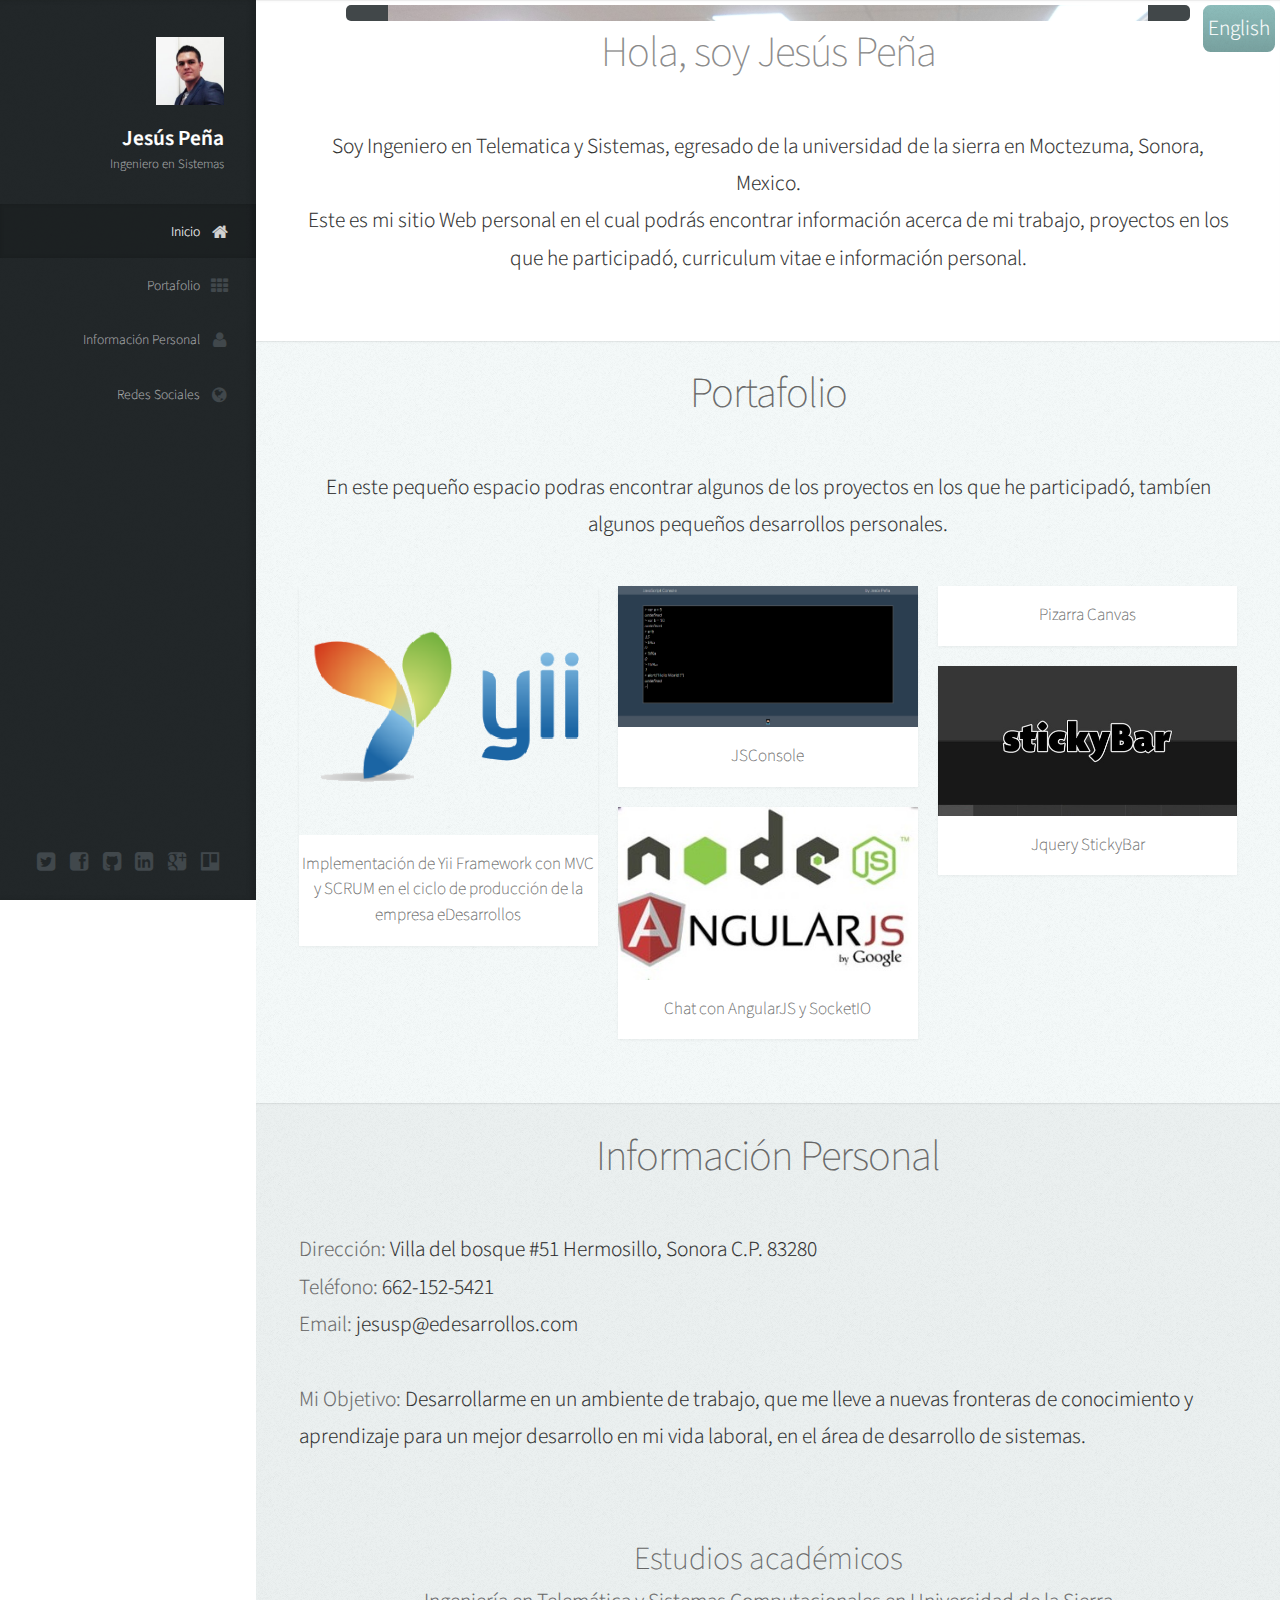
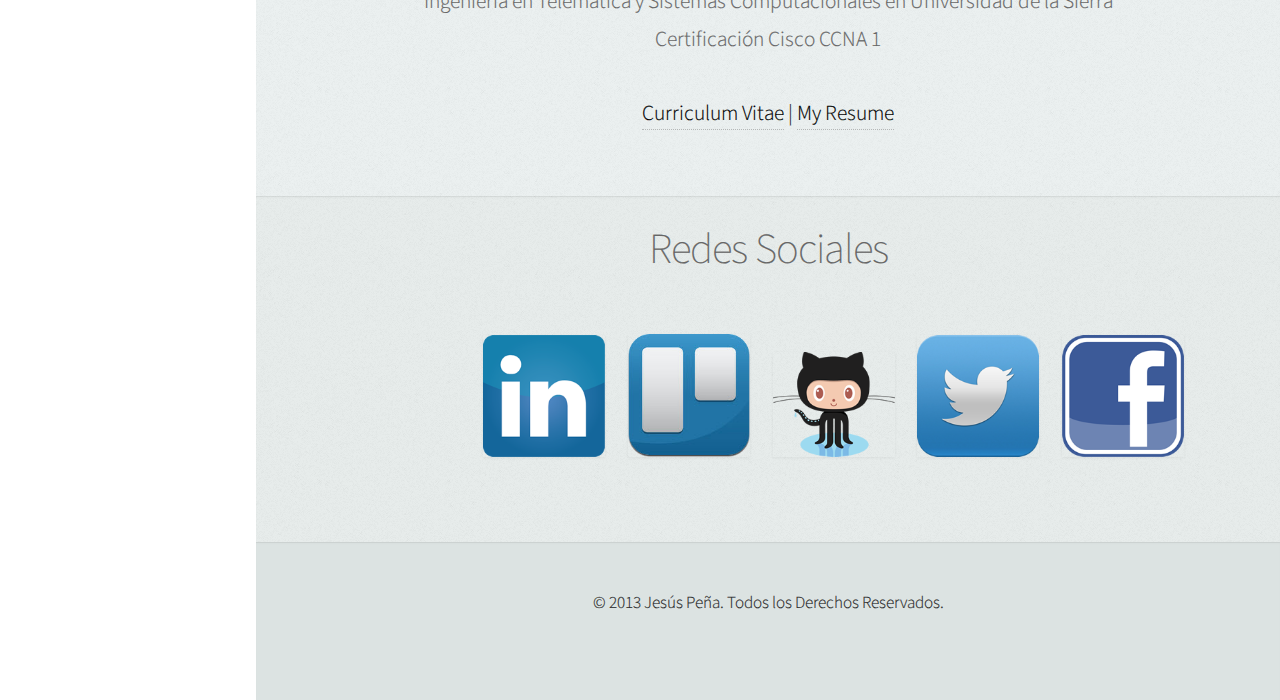
==== commit 1a391637: "no message" ====
--- a/index.html
+++ b/index.html
@@ -15,7 +15,7 @@
 		<meta name="robots" content="all" />
 		<meta name="copyright" content="JesusP" />
 		<meta name="Reply-to" content="jesusp@edesarrollos.com" />
-		<base href="http://jesusp.net" />
+		<base href="http://jesusp.github.io" />
 		<link href="http://fonts.googleapis.com/css?family=Source+Sans+Pro:200,300,400,600" rel="stylesheet" type="text/css" />
 		<!--[if lte IE 8]><script src="js/html5shiv.js"></script><![endif]-->
 		<script src="js/jquery.min.js"></script>
